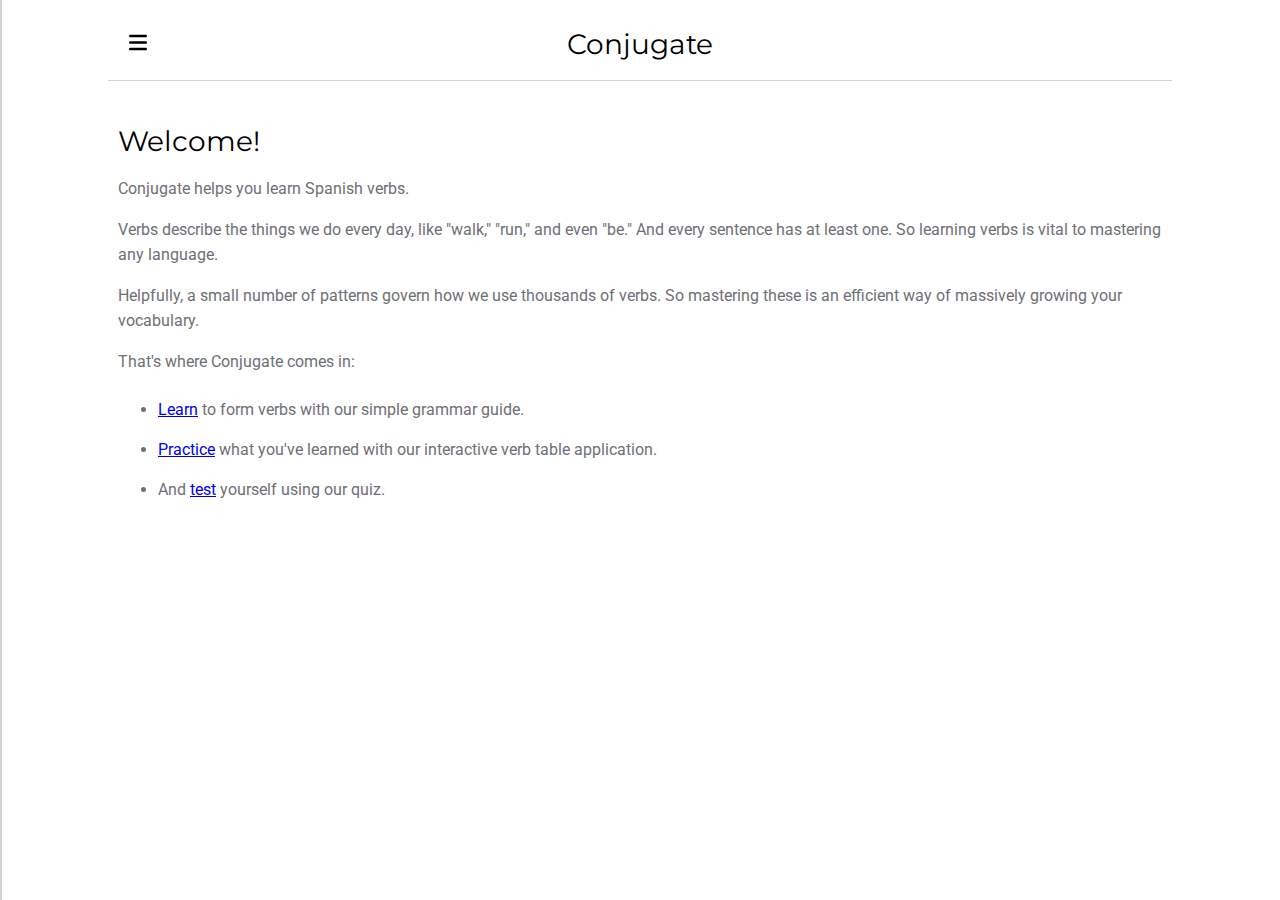
==== index.html @ c9ac595a "updated learn page layout" ====
<!DOCTYPE html>
<html lang="en">
  <head>
    <meta charset="UTF-8" />
    <meta
      name="description"
      content="Conjugator teaches you how to form Spanish
    verbs."
    />
    <meta http-equiv="X-UA-Compatible" content="IE=edge" />
    <meta name="viewport" content="width=device-width, initial-scale=1.0" />
    <title>Conjugator - Home</title>
    <!-- CUSTOM CSS -->
    <link rel="stylesheet" href="./css/main.css" />
    <link rel="stylesheet" href="./css/header.css" />
    <!-- GOOGLE FONTS -->
    <link rel="preconnect" href="https://fonts.googleapis.com" />
    <link rel="preconnect" href="https://fonts.gstatic.com" crossorigin />
    <link
      href="https://fonts.googleapis.com/css2?family=Montserrat:ital,wght@0,400;0,700;1,400&family=Roboto:ital,wght@0,300;0,700;1,300&display=swap"
      rel="stylesheet"
    />
    <!-- JQUERY -->
    <script src="https://ajax.googleapis.com/ajax/libs/jquery/3.6.0/jquery.min.js"></script>
    <script>
      $(function () {
        $("#js-header").load("header.html");
      });
    </script>
  </head>
  <body>
    <!-- HEADER -->
    <header id="js-header"></header>
    <!-- MAIN -->
    <main id="index-main">
      <h1 class="title">Welcome!</h1>
      <p>Conjugate helps you learn Spanish verbs.</p>
      <p>
        Verbs describe the things we do every day, like "walk," "run," and even
        "be." And every sentence has at least one. So learning verbs is vital to
        mastering any language.
      </p>
      <p>
        Helpfully, a small number of patterns govern how we use thousands of
        verbs. So mastering these is an efficient way of massively growing your
        vocabulary.
      </p>
      <p>That's where Conjugate comes in:</p>
      <ul>
        <li>
          <a href="./learn.html">Learn</a> to form verbs with our simple grammar
          guide.
        </li>
        <li>
          <a href="./app.html">Practice</a> what you've learned with our
          interactive verb table application.
        </li>
        <li>And <a href="#">test</a> yourself using our quiz.</li>
      </ul>
    </main>
  </body>
</html>
---- css/main.css ----
:root {
  --heading-font: "Montserrat", sans-serif;
  --heading-weight: "normal";
  --text-font: "Roboto", sans-serif;
  --text-color: rgba(110, 112, 118, 1);
  --text-faded: rgba(110, 112, 118, 0.2);
}

/* GENERIC CLASSES */

html {
  margin: 0;
  padding: 0;
  font-weight: normal;
}

.title {
  font-family: var(--heading-font);
  font-weight: var(--heading-weight);
  font-size: 28px;
  color: black;
}

h1 {
  font-family: var(--heading-font);
  font-weight: var(--heading-weight);
  margin-top: 50px;
  margin-bottom: 25px;
}

p {
  font-family: var(--text-font);
  font-size: 16px;
  color: var(--text-color);
  line-height: 25px;
}

/* MAIN */

#index-main {
  margin: 10px 10px;
  line-height: 20px;
}

#index-main a {
  font-family: var(--text-font);
}

#ul, li{
  font-family: var(--text-font);
  color: var(--text-color);
  font-size: 16px;
  line-height: 40px;
}


@media screen and (min-width: 1000px) {
  html {
    margin: 0px 100px;
  }
}

@media screen and (min-width: 1300px) {
  html {
    margin: 0px 200px;
  }
}
---- css/header.css ----
/* JAVASCRIPT HEADER LOAD */
#js-header {
  width: 100%;
  height: 8vh;
  border-bottom: 1px solid lightgray;
  display: flex;
  align-items: center;
  justify-content: center;
  font-family: var(--heading-font);
}

/* HEADER FLEXBOX */

/* set flex-grow for left and right divs (operating as spans) to 1, meaning:
  -only these divs will grow
  -they both get same widths - and will eventually distribute available space
  -center element will always be perfectly centered
    */
#nav-open-btn-container {
  flex: 1;
  /* border: 2px solid red; */
}

#header-title {
  flex: 4;
  text-align: center;
  text-decoration: none;
  color: black;
  /* border: 2px solid blue; */
}

#header-flex-dummy {
  flex: 1;
  /* border: 2px solid green; */
}

/* NAV-SIDEBAR */

/* Sidebar open button */
#nav-open-btn {
  width: 30px;
  border: none;
  background: none;
  margin-left: 15px;
  z-index: 1;
  cursor: pointer;
}

/* Sidebar menu */
#nav-sidebar {
  height: 100%;
  width: 0; /* 0 width - change this with JavaScript for on open */
  position: fixed;
  z-index: 1;
  top: 0;
  left: 0;
  background-color: white;
  border: 1px solid lightgrey;
  overflow-x: hidden; /* Disable horizontal scroll */
  padding-top: 60px;
  transition: 0.5s;
}

/* Sidebar close button */
#nav-sidebar #nav-close-btn {
  position: absolute;
  top: 0;
  right: 25px;
  font-size: 36px;
  margin-left: 50px;
}

/* Sidebar menu links */
#nav-sidebar a {
  padding: 8px 8px 8px 32px;
  text-decoration: none;
  font-size: 18px;
  color: #818181;
  display: block;
  transition: 0.3s;
}

@media screen and (min-width: 1000px) {
  #nav-sidebar a {
    font-size: 25px;
  }

  #nav-sidebar a:hover {
    color: #f1f1f1;
  }
}
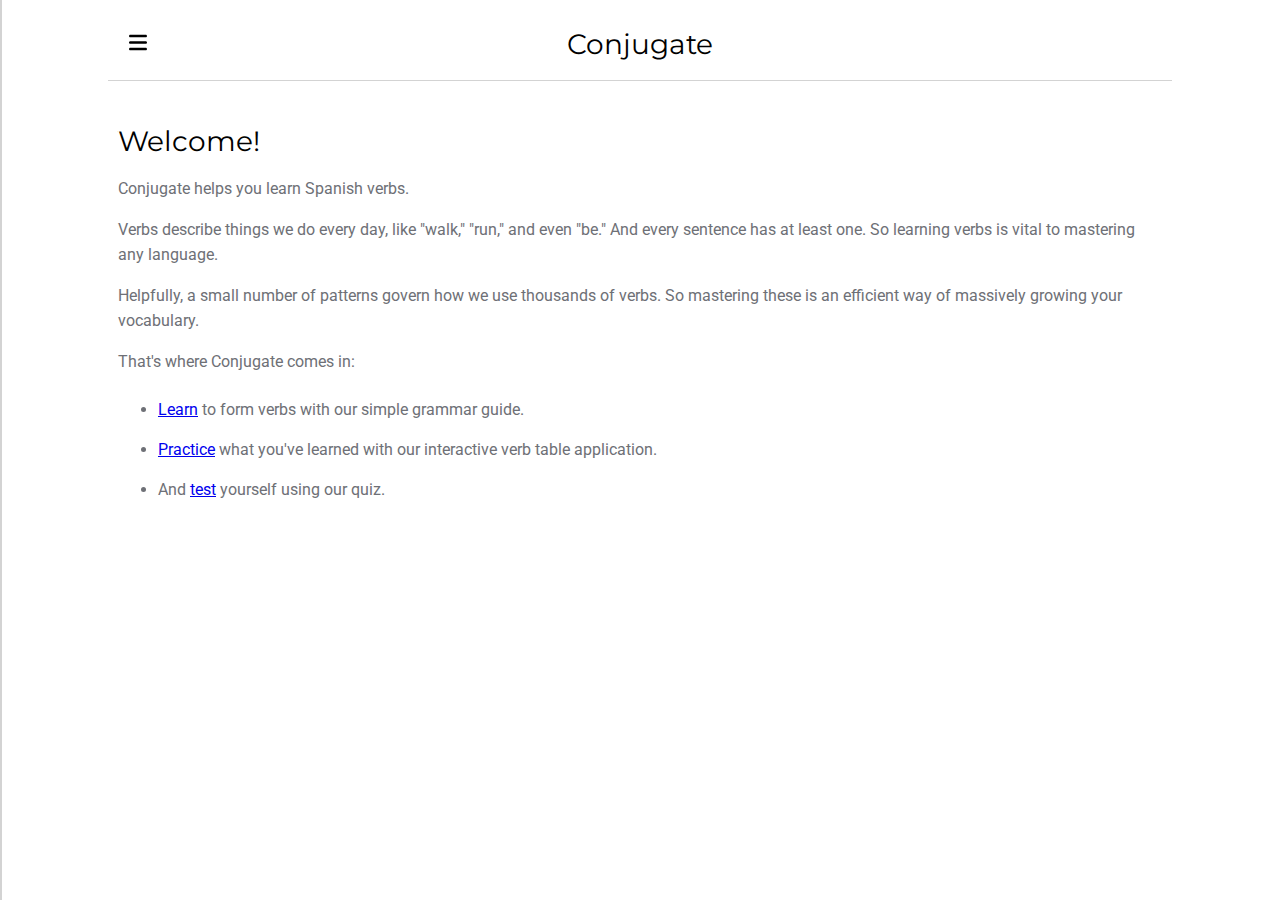
==== commit d61dfba4: "updated learn page text" ====
--- a/index.html
+++ b/index.html
@@ -36,7 +36,7 @@
       <h1 class="title">Welcome!</h1>
       <p>Conjugate helps you learn Spanish verbs.</p>
       <p>
-        Verbs describe the things we do every day, like "walk," "run," and even
+        Verbs describe things we do every day, like "walk," "run," and even
         "be." And every sentence has at least one. So learning verbs is vital to
         mastering any language.
       </p>
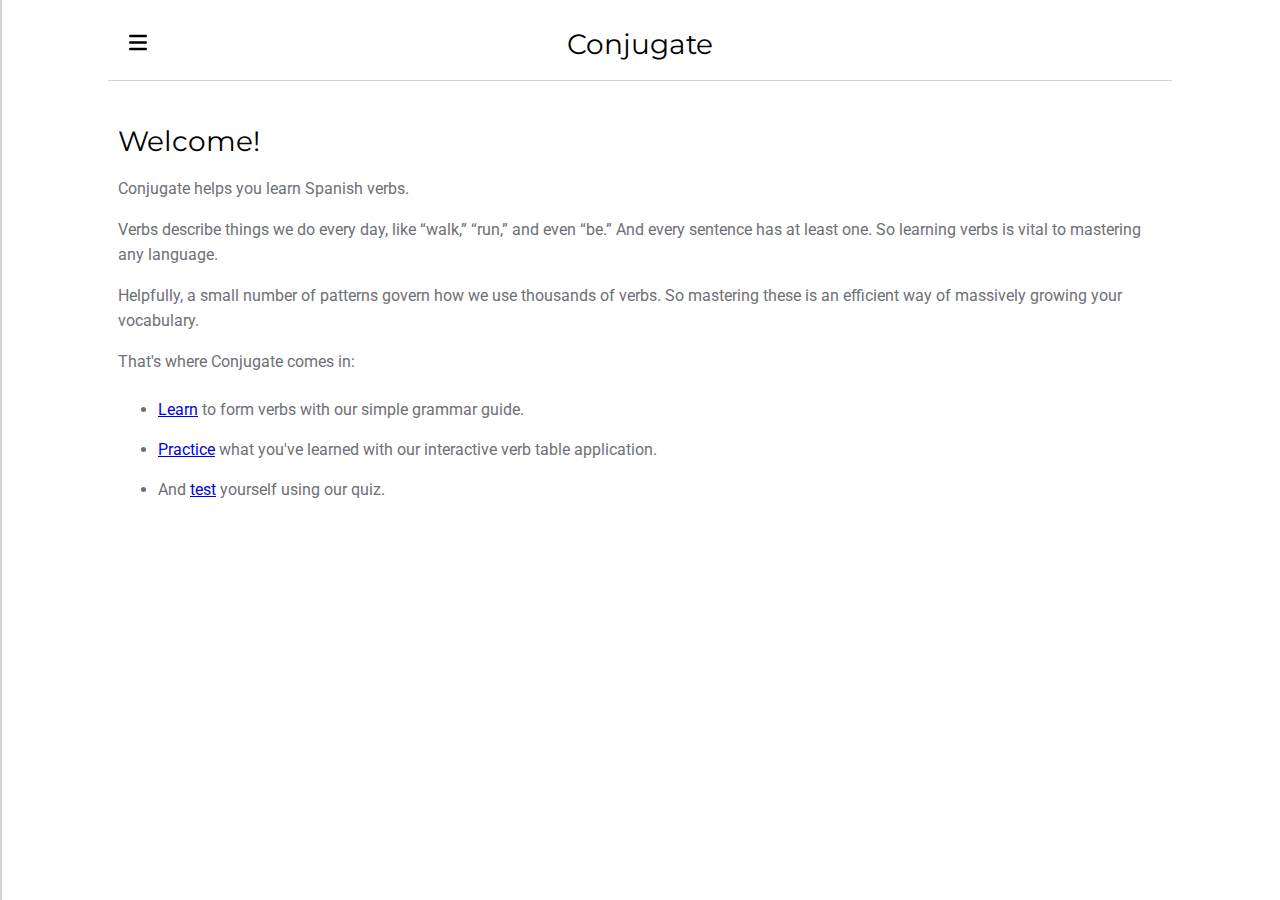
==== commit d613e87a: "adding content" ====
--- a/index.html
+++ b/index.html
@@ -36,9 +36,9 @@
       <h1 class="title">Welcome!</h1>
       <p>Conjugate helps you learn Spanish verbs.</p>
       <p>
-        Verbs describe things we do every day, like "walk," "run," and even
-        "be." And every sentence has at least one. So learning verbs is vital to
-        mastering any language.
+        Verbs describe things we do every day, like &#8220;walk,&#8221;
+        &#8220;run,&#8221; and even &#8220;be.&#8221; And every sentence has at
+        least one. So learning verbs is vital to mastering any language.
       </p>
       <p>
         Helpfully, a small number of patterns govern how we use thousands of
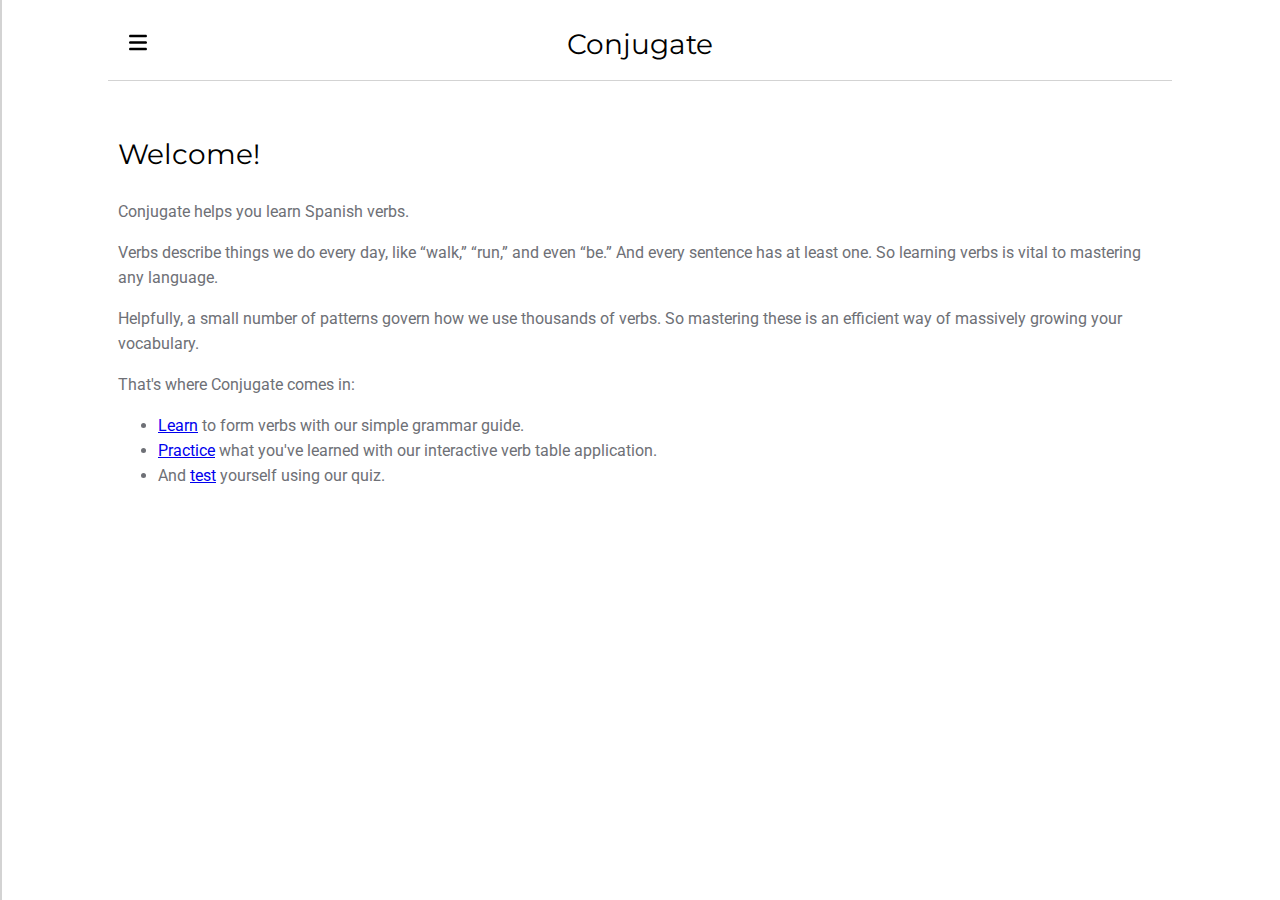
==== commit b5e5793e: "Tidied up CSS" ====
--- a/index.html
+++ b/index.html
@@ -11,8 +11,8 @@
     <meta name="viewport" content="width=device-width, initial-scale=1.0" />
     <title>Conjugator - Home</title>
     <!-- CUSTOM CSS -->
+    <link rel="stylesheet" href="./css/header.css" />
     <link rel="stylesheet" href="./css/main.css" />
-    <link rel="stylesheet" href="./css/header.css" />
     <!-- GOOGLE FONTS -->
     <link rel="preconnect" href="https://fonts.googleapis.com" />
     <link rel="preconnect" href="https://fonts.gstatic.com" crossorigin />
--- a/css/header.css
+++ b/css/header.css
@@ -1,4 +1,4 @@
-/* JAVASCRIPT HEADER LOAD */
+/* || JAVASCRIPT HEADER LOAD */
 #js-header {
   width: 100%;
   height: 8vh;
@@ -9,7 +9,7 @@
   font-family: var(--heading-font);
 }
 
-/* HEADER FLEXBOX */
+/* || HEADER FLEXBOX */
 
 /* set flex-grow for left and right divs (operating as spans) to 1, meaning:
   -only these divs will grow
@@ -34,7 +34,7 @@
   /* border: 2px solid green; */
 }
 
-/* NAV-SIDEBAR */
+/* || NAV-SIDEBAR */
 
 /* Sidebar open button */
 #nav-open-btn {
--- a/css/main.css
+++ b/css/main.css
@@ -1,58 +1,82 @@
+/* || CUSTOM PROPERTIES */
+
 :root {
   --heading-font: "Montserrat", sans-serif;
-  --heading-weight: "normal";
-  --text-font: "Roboto", sans-serif;
+  --paragraph-font: "Roboto", sans-serif;
   --text-color: rgba(110, 112, 118, 1);
-  --text-faded: rgba(110, 112, 118, 0.2);
+  --text-faded: rgba(110, 112, 118, 0.2); /* CHANGE TO CLASS AND UPDATE IN CSS*/
 }
 
-/* GENERIC CLASSES */
+/* || GENERAL STYLES */
 
-html {
-  margin: 0;
-  padding: 0;
-  font-weight: normal;
-}
-
-.title {
-  font-family: var(--heading-font);
-  font-weight: var(--heading-weight);
-  font-size: 28px;
-  color: black;
+main {
+  margin: 10px 10px;
+  /* line-height: 20px; */
 }
 
 h1 {
   font-family: var(--heading-font);
-  font-weight: var(--heading-weight);
-  margin-top: 50px;
-  margin-bottom: 25px;
+  font-weight: normal;
+  margin-top: 2em;
+  margin-bottom: 1em;
+}
+
+h2{
+  font-family: var(--heading-font);
+  font-weight: normal;
+  margin-top: 2em;
+}
+
+h3{
+  font-family: var(--heading-font);
+  font-weight: normal;
+  margin-top: 2em;
 }
 
 p {
-  font-family: var(--text-font);
+  font-family: var(--paragraph-font);
+  color: var(--text-color);
   font-size: 16px;
-  color: var(--text-color);
   line-height: 25px;
 }
 
-/* MAIN */
-
-#index-main {
-  margin: 10px 10px;
-  line-height: 20px;
+ul, ol{
+  font-family: var(--paragraph-font);
+  color: var(--text-color);
+  font-size: 16px;
+  line-height: 25px;
 }
 
-#index-main a {
-  font-family: var(--text-font);
+table {
+  table-layout: fixed;
+  border-collapse: collapse;
+  text-align: center;
+  box-sizing: border-box;
+  font-family: var(--heading-font);
+  /* border: 2px solid red; */
 }
 
-#ul, li{
-  font-family: var(--text-font);
-  color: var(--text-color);
-  font-size: 16px;
-  line-height: 40px;
+th {
+  font-family: var(--heading-font);
+  font-weight: normal;
 }
 
+td {
+  font-family: var(--paragraph-font);
+  color: var(--text-color);
+  word-wrap: break-word;
+  /* border: solid 1px black; */
+}
+
+
+/* || SITEWIDE */
+.title {
+  font-size: 28px;
+  /* color: black; */
+}
+
+
+/* || RESPONSIVE DESIGN */
 
 @media screen and (min-width: 1000px) {
   html {
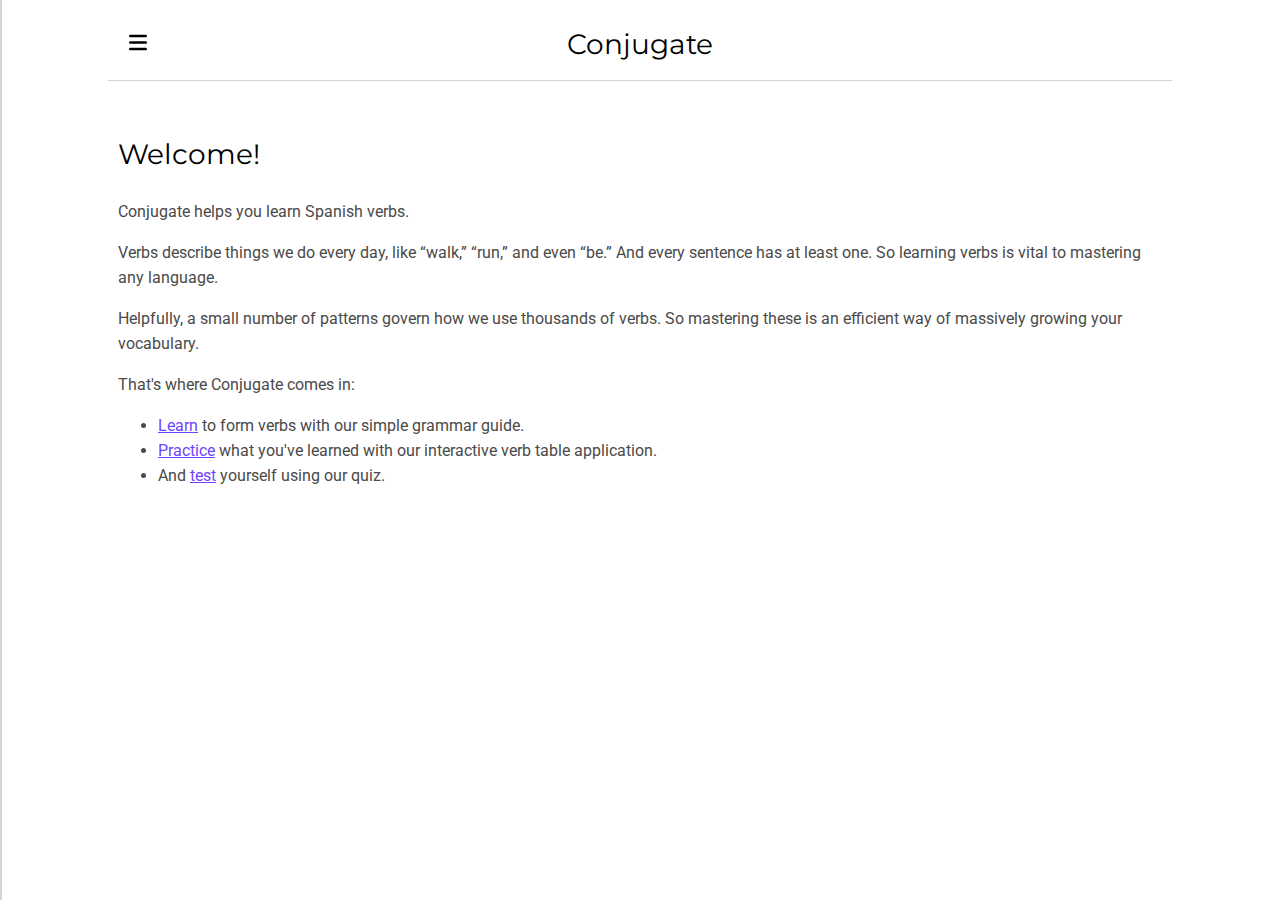
==== commit cd06f404: "tidied up CSS" ====
--- a/index.html
+++ b/index.html
@@ -11,8 +11,8 @@
     <meta name="viewport" content="width=device-width, initial-scale=1.0" />
     <title>Conjugator - Home</title>
     <!-- CUSTOM CSS -->
-    <link rel="stylesheet" href="./css/header.css" />
     <link rel="stylesheet" href="./css/main.css" />
+    <link rel="stylesheet" href="./css/specifics.css" />
     <!-- GOOGLE FONTS -->
     <link rel="preconnect" href="https://fonts.googleapis.com" />
     <link rel="preconnect" href="https://fonts.gstatic.com" crossorigin />
--- a/css/main.css
+++ b/css/main.css
@@ -3,8 +3,11 @@
 :root {
   --heading-font: "Montserrat", sans-serif;
   --paragraph-font: "Roboto", sans-serif;
-  --text-color: rgba(110, 112, 118, 1);
-  --text-faded: rgba(110, 112, 118, 0.2); /* CHANGE TO CLASS AND UPDATE IN CSS*/
+  --text-color: rgb(74, 74, 74);
+  --text-faded: rgba(74, 74, 74, 0.3); /* CHANGE TO CLASS AND UPDATE IN JS*/
+  --my-red: rgb(211, 62, 67);
+  --my-green: rgb(73, 159, 104);
+  --my-blue: rgb(110, 68, 255);
 }
 
 /* || GENERAL STYLES */
@@ -21,13 +24,13 @@
   margin-bottom: 1em;
 }
 
-h2{
+h2 {
   font-family: var(--heading-font);
   font-weight: normal;
   margin-top: 2em;
 }
 
-h3{
+h3 {
   font-family: var(--heading-font);
   font-weight: normal;
   margin-top: 2em;
@@ -40,7 +43,15 @@
   line-height: 25px;
 }
 
-ul, ol{
+a:link {
+  color: var(--my-blue)
+}
+
+a:visited {
+  color: var(--my-blue)
+}
+
+ul, ol {
   font-family: var(--paragraph-font);
   color: var(--text-color);
   font-size: 16px;
@@ -68,12 +79,14 @@
   /* border: solid 1px black; */
 }
 
+/* UTILITIES */
+
+.title {
+  font-size: 28px;
+}
+
 
 /* || SITEWIDE */
-.title {
-  font-size: 28px;
-  /* color: black; */
-}
 
 
 /* || RESPONSIVE DESIGN */
@@ -82,6 +95,14 @@
   html {
     margin: 0px 100px;
   }
+  
+  #nav-sidebar a {
+    font-size: 25px;
+  }
+
+  #nav-sidebar a:hover {
+    color: #f1f1f1;
+  }
 }
 
 @media screen and (min-width: 1300px) {
@@ -89,3 +110,4 @@
     margin: 0px 200px;
   }
 }
+
--- a/css/specifics.css
+++ b/css/specifics.css
@@ -0,0 +1,155 @@
+/* HEADER */
+
+/* Javascript header load */
+#js-header {
+  width: 100%;
+  height: 8vh;
+  border-bottom: 1px solid lightgray;
+  display: flex;
+  align-items: center;
+  justify-content: center;
+  font-family: var(--heading-font);
+}
+
+/* || Header flexbox */
+/* Set flex-grow for left and right divs (operating as spans) to 1, meaning:
+  -only these divs will grow
+  -they both get same widths - and will eventually distribute available space
+  -center element will always be perfectly centered
+    */
+#nav-open-btn-container {
+  flex: 1;
+  /* border: 2px solid red; */
+}
+
+#header-title {
+  flex: 4;
+  text-align: center;
+  text-decoration: none;
+  color: black;
+  /* border: 2px solid blue; */
+}
+
+#header-flex-dummy {
+  flex: 1;
+  /* border: 2px solid green; */
+}
+
+/* || Nav-sidebar */
+/* Sidebar open button */
+#nav-open-btn {
+  width: 30px;
+  border: none;
+  background: none;
+  margin-left: 15px;
+  z-index: 1;
+  cursor: pointer;
+}
+
+/* Sidebar menu */
+#nav-sidebar {
+  height: 100%;
+  width: 0; /* 0 width - change this with JavaScript for on open */
+  position: fixed;
+  z-index: 1;
+  top: 0;
+  left: 0;
+  background-color: white;
+  border: 1px solid lightgrey;
+  overflow-x: hidden; /* Disable horizontal scroll */
+  padding-top: 60px;
+  transition: 0.5s;
+}
+
+/* Sidebar close button */
+#nav-sidebar #nav-close-btn {
+  position: absolute;
+  top: 0;
+  right: 25px;
+  font-size: 36px;
+  margin-left: 50px;
+}
+
+/* Sidebar menu links */
+#nav-sidebar a {
+  padding: 8px 8px 8px 32px;
+  text-decoration: none;
+  font-size: 18px;
+  color: var(--text-color);
+  display: block;
+  transition: 0.3s;
+}
+
+/* || LEARN PAGE */
+
+#learn-article table{
+    width: 100%;
+    margin-bottom: 20px;
+    border: 1px solid lightgrey;
+    border-radius: 0.5em; /* NOT WORKING */
+  }
+  
+.ar-end{
+  color: var(--my-red);
+}
+  
+.er-end{
+  color: var(--my-green);
+}
+  
+.ir-end{
+  color: var(--my-blue);
+}
+  
+#learn-nav{
+  font-family: var(--heading-font);
+  padding: 10px;
+  border: 1px solid lightgrey;
+  border-radius: .5em;
+}
+  
+#learn-nav ul{
+  margin: 0; 
+  padding: 0;
+  list-style-type: none;
+  line-height: 30px;
+}
+  
+.to-top{
+  display: block;
+  margin-bottom: 35px;
+  font-family: var(--paragraph-font);
+}
+
+/* || APP PAGE */
+
+#app-menu-title {
+  text-align: center;
+  font-family: var(--heading-font);
+  font-size: 18px;
+  /* color: black; */
+  /* padding: 0; */
+  margin: 5vh;
+}
+
+#app-menu-grid {
+  display: grid;
+  height: 70vh;
+  /* width: 90%;
+  margin: 0 auto; */
+  grid-template-columns: repeat(3, 1fr);
+  gap: 10px;
+  justify-content: center;
+}
+
+#app-menu-grid button {
+  font-family: var(--paragraph-font);
+  /* color: black; */
+  border-radius: 1em;
+  font-size: 16px;
+}
+
+#app-body{
+  width: 100%;
+  height: 90%;
+}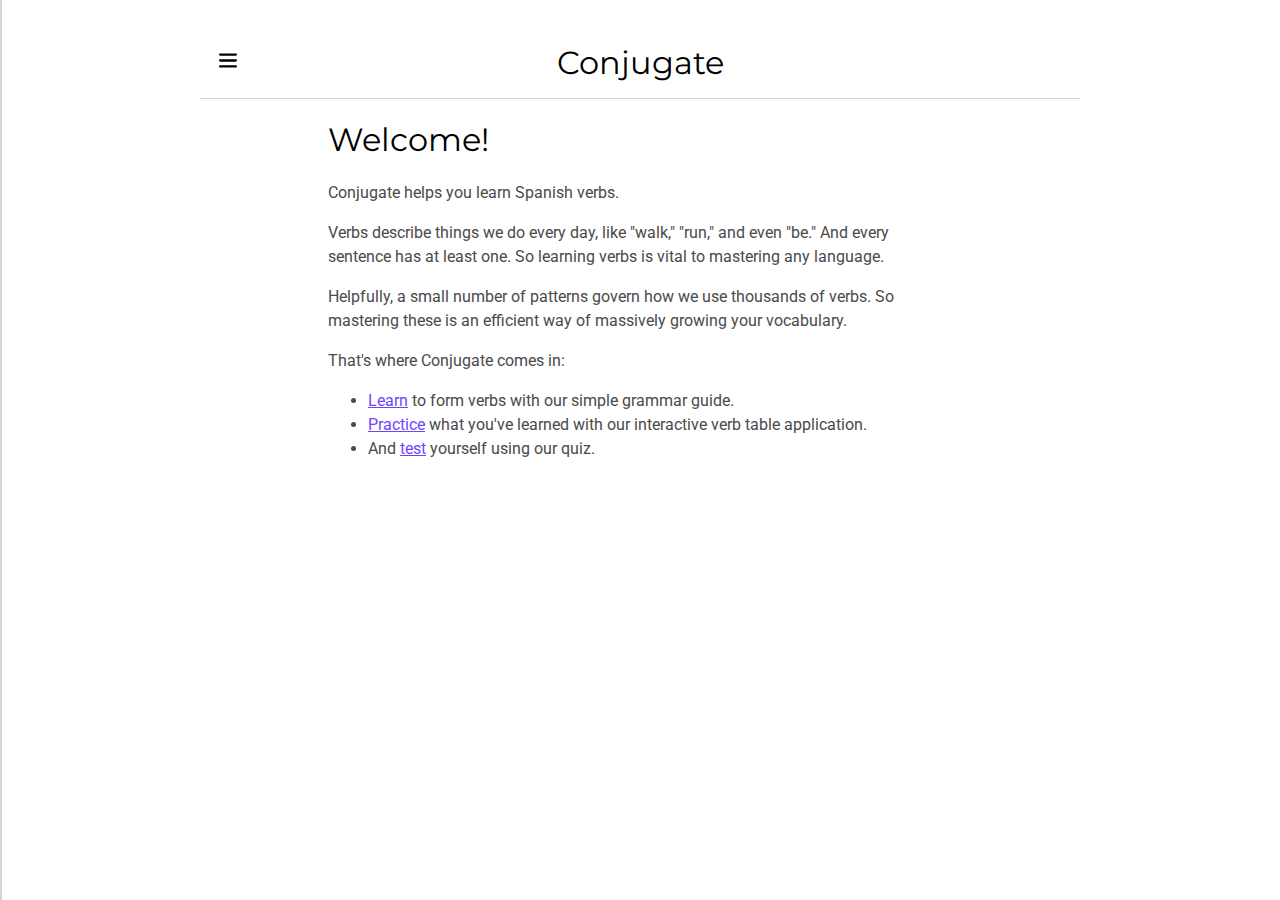
==== commit f31e8b76: "completing html text" ====
--- a/index.html
+++ b/index.html
@@ -36,9 +36,9 @@
       <h1 class="title">Welcome!</h1>
       <p>Conjugate helps you learn Spanish verbs.</p>
       <p>
-        Verbs describe things we do every day, like &#8220;walk,&#8221;
-        &#8220;run,&#8221; and even &#8220;be.&#8221; And every sentence has at
-        least one. So learning verbs is vital to mastering any language.
+        Verbs describe things we do every day, like "walk," "run," and even
+        "be." And every sentence has at least one. So learning verbs is vital to
+        mastering any language.
       </p>
       <p>
         Helpfully, a small number of patterns govern how we use thousands of
--- a/css/main.css
+++ b/css/main.css
@@ -1,61 +1,45 @@
-/* || CUSTOM PROPERTIES */
+/* | CUSTOM PROPERTIES */
 
 :root {
   --heading-font: "Montserrat", sans-serif;
   --paragraph-font: "Roboto", sans-serif;
-  --text-color: rgb(74, 74, 74);
-  --text-faded: rgba(74, 74, 74, 0.3); /* CHANGE TO CLASS AND UPDATE IN JS*/
+  --paragraph-color: rgb(74, 74, 74);
   --my-red: rgb(211, 62, 67);
   --my-green: rgb(73, 159, 104);
   --my-blue: rgb(110, 68, 255);
 }
 
-/* || GENERAL STYLES */
+/* | GENERAL STYLES */
 
 main {
-  margin: 10px 10px;
-  /* line-height: 20px; */
+  margin: 1vh 3vw;
 }
 
-h1 {
+h1, h2, h3 {
   font-family: var(--heading-font);
   font-weight: normal;
-  margin-top: 2em;
-  margin-bottom: 1em;
-}
-
-h2 {
-  font-family: var(--heading-font);
-  font-weight: normal;
-  margin-top: 2em;
-}
-
-h3 {
-  font-family: var(--heading-font);
-  font-weight: normal;
-  margin-top: 2em;
 }
 
 p {
   font-family: var(--paragraph-font);
-  color: var(--text-color);
-  font-size: 16px;
-  line-height: 25px;
+  color: var(--paragraph-color);
+  font-size: 1em;
+  line-height: 1.5em;
 }
 
-a:link {
-  color: var(--my-blue)
-}
-
-a:visited {
-  color: var(--my-blue)
+a, a:visited {
+  color: var(--my-blue);
+  font-size: 1em;
 }
 
 ul, ol {
   font-family: var(--paragraph-font);
-  color: var(--text-color);
-  font-size: 16px;
-  line-height: 25px;
+  color: var(--paragraph-color);
+  line-height: 1.5em;
+}
+
+span {
+  white-space: pre; /* stops Learn page verb ending explanations spilling over lines */
 }
 
 table {
@@ -63,8 +47,8 @@
   border-collapse: collapse;
   text-align: center;
   box-sizing: border-box;
-  font-family: var(--heading-font);
-  /* border: 2px solid red; */
+  font-family: var(--heading-font); /* default to ensure captions etc. get captured */
+  font-size: 1em;
 }
 
 th {
@@ -74,40 +58,43 @@
 
 td {
   font-family: var(--paragraph-font);
-  color: var(--text-color);
+  color: var(--paragraph-color);
+  height: 1.5em;
+  /* border: solid 2px black; */
   word-wrap: break-word;
-  /* border: solid 1px black; */
 }
 
-/* UTILITIES */
+/* | UTILITIES */
 
 .title {
-  font-size: 28px;
+  font-size: 2em;
 }
 
+.table-spaced td {
+  padding: 0.3em;
+}
 
-/* || SITEWIDE */
+/* | RESPONSIVE DESIGN */
 
+@media screen and (min-width: 950px) {
 
-/* || RESPONSIVE DESIGN */
-
-@media screen and (min-width: 1000px) {
   html {
-    margin: 0px 100px;
-  }
-  
-  #nav-sidebar a {
-    font-size: 25px;
+    margin: 2vh 15vw;
   }
 
-  #nav-sidebar a:hover {
-    color: #f1f1f1;
+  main {
+    margin: 1vh 10vw;
   }
+
 }
 
-@media screen and (min-width: 1300px) {
+@media screen and (min-width: 550px) and (max-width: 949px) {
+
   html {
-    margin: 0px 200px;
+    margin: 2vh 10vw;
   }
-}
 
+  main {
+    margin: 1vh 7.5vw;
+  }
+}--- a/css/specifics.css
+++ b/css/specifics.css
@@ -1,10 +1,9 @@
-/* HEADER */
-
-/* Javascript header load */
+/* | HEADER */
+
+/* || Javascript header load */
 #js-header {
-  width: 100%;
   height: 8vh;
-  border-bottom: 1px solid lightgray;
+  border-bottom: 1px solid lightgrey;
   display: flex;
   align-items: center;
   justify-content: center;
@@ -12,6 +11,7 @@
 }
 
 /* || Header flexbox */
+
 /* Set flex-grow for left and right divs (operating as spans) to 1, meaning:
   -only these divs will grow
   -they both get same widths - and will eventually distribute available space
@@ -36,17 +36,19 @@
 }
 
 /* || Nav-sidebar */
+
 /* Sidebar open button */
 #nav-open-btn {
-  width: 30px;
+  width: 2.2em;
   border: none;
   background: none;
-  margin-left: 15px;
+  margin-left: 1em;
   z-index: 1;
   cursor: pointer;
 }
 
-/* Sidebar menu */
+/* || Sidebar menu */
+
 #nav-sidebar {
   height: 100%;
   width: 0; /* 0 width - change this with JavaScript for on open */
@@ -57,37 +59,38 @@
   background-color: white;
   border: 1px solid lightgrey;
   overflow-x: hidden; /* Disable horizontal scroll */
-  padding-top: 60px;
+  padding-top: 4em;
   transition: 0.5s;
 }
 
-/* Sidebar close button */
+/* || Sidebar close button */
+
 #nav-sidebar #nav-close-btn {
   position: absolute;
   top: 0;
-  right: 25px;
-  font-size: 36px;
-  margin-left: 50px;
-}
-
-/* Sidebar menu links */
+  right: 0.7em;
+  font-size: 2.2em;
+  margin-left: 1em;
+}
+
+/* || Sidebar menu links */
+
 #nav-sidebar a {
-  padding: 8px 8px 8px 32px;
+  padding: 0.5em 0.5em 0.5em 1.5em;
   text-decoration: none;
-  font-size: 18px;
-  color: var(--text-color);
+  font-size: 1.5em;
+  color: var(--paragraph-color);
   display: block;
   transition: 0.3s;
 }
 
-/* || LEARN PAGE */
+/* | LEARN PAGE */
 
 #learn-article table{
-    width: 100%;
-    margin-bottom: 20px;
-    border: 1px solid lightgrey;
-    border-radius: 0.5em; /* NOT WORKING */
-  }
+  width: 100%;
+  margin-bottom: 1em;
+  border: 1px solid lightgrey;
+}
   
 .ar-end{
   color: var(--my-red);
@@ -103,53 +106,178 @@
   
 #learn-nav{
   font-family: var(--heading-font);
-  padding: 10px;
+  padding: 0.5em;
   border: 1px solid lightgrey;
-  border-radius: .5em;
+  border-radius: 1em;
 }
   
 #learn-nav ul{
   margin: 0; 
   padding: 0;
   list-style-type: none;
-  line-height: 30px;
+  line-height: 2em;
 }
   
 .to-top{
   display: block;
-  margin-bottom: 35px;
-  font-family: var(--paragraph-font);
-}
-
-/* || APP PAGE */
+  margin-bottom: 1.5em;
+  font-family: var(--paragraph-font);
+  font-size: 1.2em;
+}
+
+/* | APP PAGE */
+
+/* || App menu */
 
 #app-menu-title {
   text-align: center;
   font-family: var(--heading-font);
-  font-size: 18px;
-  /* color: black; */
-  /* padding: 0; */
+  font-size: 1.2em;
   margin: 5vh;
 }
 
 #app-menu-grid {
   display: grid;
-  height: 70vh;
-  /* width: 90%;
-  margin: 0 auto; */
+  height: 100%;
+  width: 100%;
+  margin: 0 auto;
   grid-template-columns: repeat(3, 1fr);
-  gap: 10px;
+  gap: 1em;
   justify-content: center;
+  font-size: 1.2em;
 }
 
 #app-menu-grid button {
   font-family: var(--paragraph-font);
-  /* color: black; */
+  color: var(--paragraph-color);
   border-radius: 1em;
-  font-size: 16px;
+  font-size: 1em;
+  background-color: white;
+  height: 6.5em;
+  width: 6em;
+  margin: 0 auto;
+}
+
+/* ||| App */
+
+#app {
+  display: none;
+  position: relative;
+  box-sizing: border-box;
+  width: 100%;
+  margin: 1em auto;
+  border: 1px solid var(--paragraph-color);
+  border-radius: 1em;
+  font-size: 1em;
+  padding: 0.5em;
+}
+
+#app-title {
+  margin: 0.2em auto;
+  /* border: 2px solid green; */
 }
 
 #app-body{
   width: 100%;
-  height: 90%;
-}+  height: 77vh;
+  table-layout: fixed;
+  /* border: 2px solid red; */
+}
+
+#quit-btn {
+  position: absolute;
+  right: 0;
+  top: 0;
+  margin: 1vw;
+  border-radius: 0.6em;
+  font-family: var(--paragraph-font);
+  font-size: 1em;
+  background-color: white;
+}
+
+/* height property prevents row expanding for multiline text (can only set max height on div, not on td). NOTE that, in the html, the ids are  attached to the divs, rather than the tds, to ensure that they're caught as well when the text is added via javascript.
+
+can add a transform property to balance text displacement caused by div */
+td div {
+  height: 1.5em;
+  /* transform: translateY(-0.5em); */
+  font-family: var(--paragraph-font);
+}
+
+/* Generic button code  */
+td button {
+  font-size: 1em;
+  font-family: var(--paragraph-font);
+  padding: 0.3em;
+  border-radius: 0.7em;
+  height: 2.8em;
+  margin: auto 0;
+}
+
+#show-ans {
+  display: inline-block;
+  padding-left: 1.5em;
+  padding-right: 1.5em;
+  background-color: white;
+}
+
+#got-it {
+  display: none;
+  width: 33.3%;
+  margin-right: 0.5em;
+  background-color: white;
+  color: var(--my-green);
+}
+
+#try-again {
+  display: none;
+  width: 33.3%;
+  margin-left: 0.5em;
+  background-color: white;
+  color: var(--my-red);
+}
+
+/* || Score screen */
+
+#score-container {
+  display: none;
+  flex-direction: column;
+  box-sizing: border-box;
+  height: 85vh;
+  align-items: center;
+  justify-content: center;
+}
+
+#score {
+  font-size: 1.6em;
+}
+
+#score-back-btn {
+  font-size: 1.2em;
+  font-family: var(--paragraph-font);
+  padding: 0.4em;
+  border-radius: 0.7em;
+}
+
+/* | REPONSIVE DESIGN */
+
+@media screen and (min-width: 650px) {
+  #nav-sidebar a {
+    font-size: 1.5em;
+  }
+
+  #nav-sidebar a:hover {
+    color: #f1f1f1;
+  }
+
+  #learn-article table {
+    width: 90%;
+  }
+}
+
+@media screen and (min-width: 650px) and (max-width: 949px) {
+  #learn-article table {
+    width: 90%;
+  }
+
+}
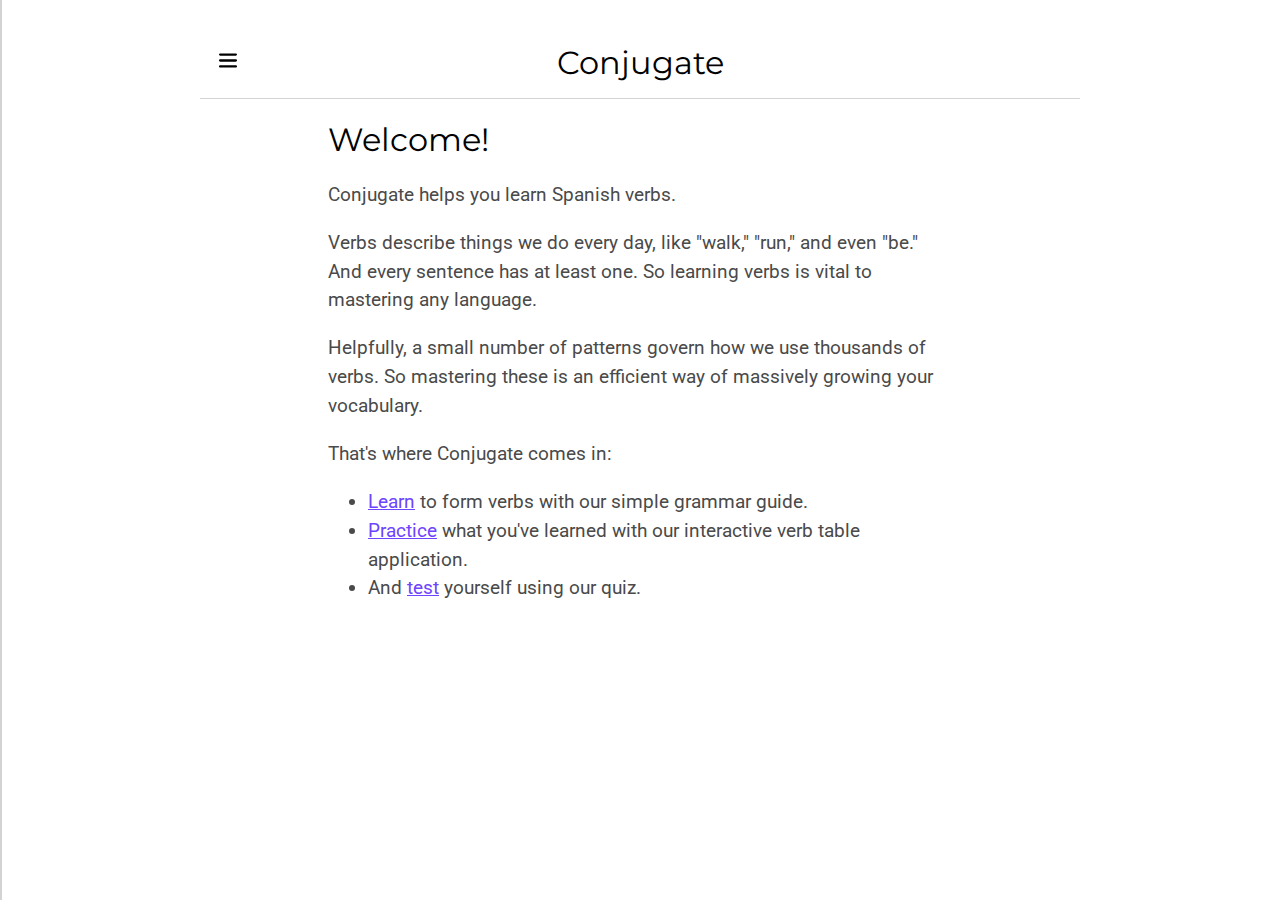
==== commit d265132a: "Added tooltip to index" ====
--- a/index.html
+++ b/index.html
@@ -55,7 +55,14 @@
           <a href="./app.html">Practice</a> what you've learned with our
           interactive verb table application.
         </li>
-        <li>And <a href="#">test</a> yourself using our quiz.</li>
+        <li>
+          <div class="tooltip">
+            And
+            <a href="#">test</a>
+            <span class="index-tooltip-text">Coming soon</span>
+            yourself using our quiz.
+          </div>
+        </li>
       </ul>
     </main>
   </body>
--- a/css/main.css
+++ b/css/main.css
@@ -23,23 +23,27 @@
 p {
   font-family: var(--paragraph-font);
   color: var(--paragraph-color);
-  font-size: 1em;
+  font-size: 1.2em;
   line-height: 1.5em;
 }
 
 a, a:visited {
   color: var(--my-blue);
-  font-size: 1em;
 }
 
 ul, ol {
   font-family: var(--paragraph-font);
   color: var(--paragraph-color);
   line-height: 1.5em;
+  font-size: 1.2em;
+}
+
+ul ul li {
+  font-size: 1.2rem;
 }
 
 span {
-  white-space: pre; /* stops Learn page verb ending explanations spilling over lines */
+  white-space: pre; /* prevents Learn page verb ending explanations from spilling over lines */
 }
 
 table {
@@ -47,7 +51,7 @@
   border-collapse: collapse;
   text-align: center;
   box-sizing: border-box;
-  font-family: var(--heading-font); /* default to ensure captions etc. get captured */
+  font-family: var(--heading-font); /* default to ensure captions etc. are caught */
   font-size: 1em;
 }
 
--- a/css/specifics.css
+++ b/css/specifics.css
@@ -3,7 +3,7 @@
 /* || Javascript header load */
 #js-header {
   height: 8vh;
-  border-bottom: 1px solid lightgrey;
+  border-bottom: 0.1em solid lightgrey;
   display: flex;
   align-items: center;
   justify-content: center;
@@ -12,7 +12,7 @@
 
 /* || Header flexbox */
 
-/* Set flex-grow for left and right divs (operating as spans) to 1, meaning:
+/* Sets flex-grow for left and right divs (operating as spans) to 1, meaning:
   -only these divs will grow
   -they both get same widths - and will eventually distribute available space
   -center element will always be perfectly centered
@@ -57,7 +57,7 @@
   top: 0;
   left: 0;
   background-color: white;
-  border: 1px solid lightgrey;
+  border: 0.1em solid lightgrey;
   overflow-x: hidden; /* Disable horizontal scroll */
   padding-top: 4em;
   transition: 0.5s;
@@ -84,12 +84,46 @@
   transition: 0.3s;
 }
 
+/* || Tooltips */
+
+.tooltip-text {
+  visibility: hidden;
+  background-color: rgba(0,0,0,0.7);
+  color: rgba(255,255,255,1);
+  text-align: center;
+  padding: 0.3em 0.3em;
+  margin-left: 2em;
+  border-radius: 0.5em;
+  position: absolute;
+  z-index: 1;
+}
+
+.index-tooltip-text {
+  visibility: hidden;
+  background-color: rgba(0,0,0,0.7);
+  color: rgba(255,255,255,1);
+  text-align: center;
+  padding: 0.3em 0.3em;
+  border-radius: 0.5em;
+  position: absolute;
+  z-index: 1;
+}
+
+.tooltip:hover .tooltip-text {
+  visibility: visible;
+}
+
+.tooltip:hover .index-tooltip-text {
+  visibility: visible;
+}
+
+
 /* | LEARN PAGE */
 
 #learn-article table{
   width: 100%;
   margin-bottom: 1em;
-  border: 1px solid lightgrey;
+  border: 0.1em solid lightgrey;
 }
   
 .ar-end{
@@ -107,7 +141,7 @@
 #learn-nav{
   font-family: var(--heading-font);
   padding: 0.5em;
-  border: 1px solid lightgrey;
+  border: 0.1em solid lightgrey;
   border-radius: 1em;
 }
   
@@ -122,7 +156,6 @@
   display: block;
   margin-bottom: 1.5em;
   font-family: var(--paragraph-font);
-  font-size: 1.2em;
 }
 
 /* | APP PAGE */
@@ -166,9 +199,9 @@
   box-sizing: border-box;
   width: 100%;
   margin: 1em auto;
-  border: 1px solid var(--paragraph-color);
+  border: 0.1em solid var(--paragraph-color);
   border-radius: 1em;
-  font-size: 1em;
+  font-size: 1.2em;
   padding: 0.5em;
 }
 
@@ -269,15 +302,4 @@
   #nav-sidebar a:hover {
     color: #f1f1f1;
   }
-
-  #learn-article table {
-    width: 90%;
-  }
-}
-
-@media screen and (min-width: 650px) and (max-width: 949px) {
-  #learn-article table {
-    width: 90%;
-  }
-
-}
+}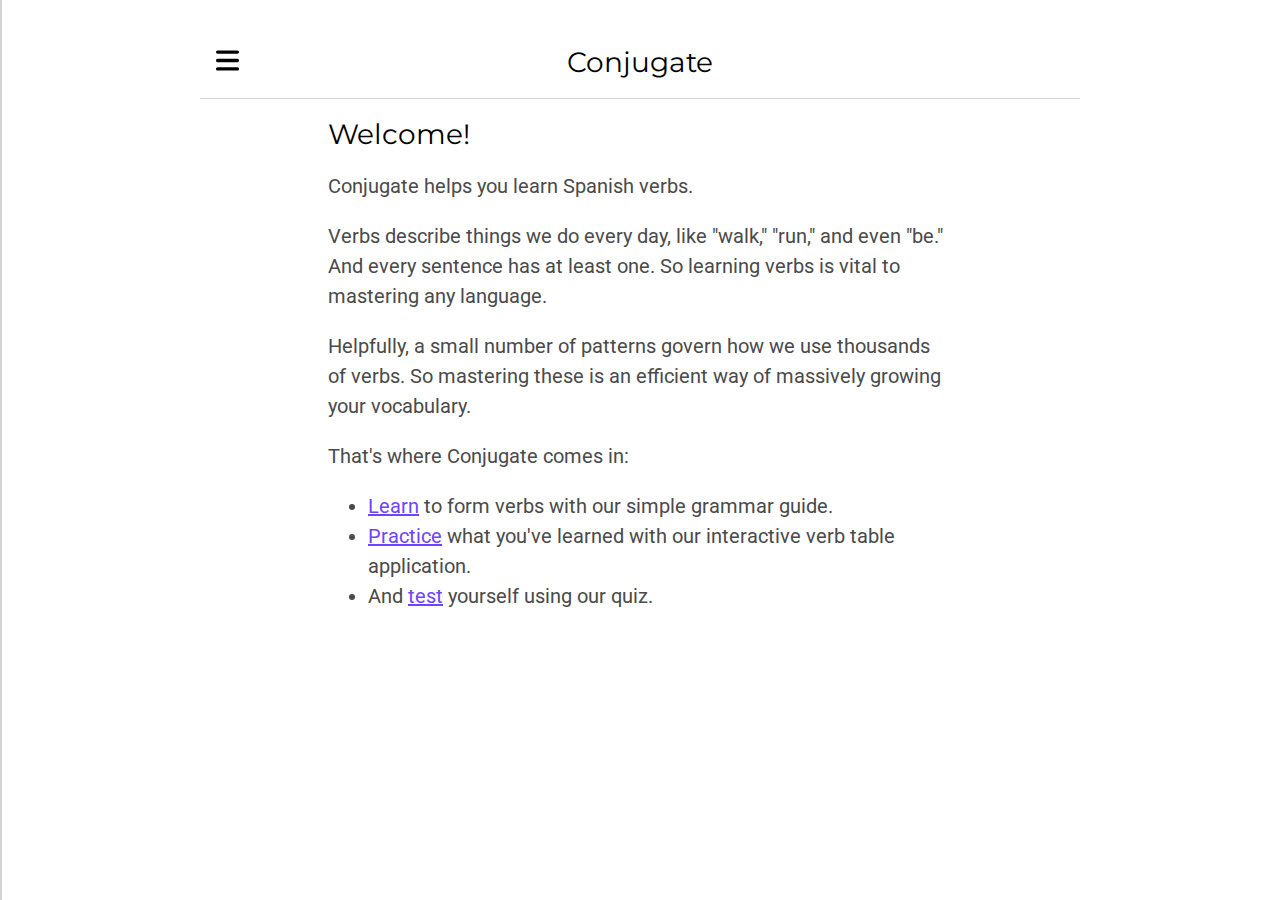
==== commit d6185d1b: "test page added; coming soon tooltips removed" ====
--- a/index.html
+++ b/index.html
@@ -56,10 +56,8 @@
           interactive verb table application.
         </li>
         <li>
-          <div class="tooltip">
             And
-            <a href="#">test</a>
-            <span class="index-tooltip-text">Coming soon</span>
+            <a href="./test.html">test</a>
             yourself using our quiz.
           </div>
         </li>
--- a/css/main.css
+++ b/css/main.css
@@ -11,39 +11,59 @@
 
 /* | GENERAL STYLES */
 
+html {
+  /* base figure for rem calculations; see https://developer.mozilla.org/en-US/docs/Learn/CSS/Styling_text/Fundamentals */
+  font-size: 10px;
+}
+
 main {
   margin: 1vh 3vw;
 }
 
-h1, h2, h3 {
+h1 {
   font-family: var(--heading-font);
   font-weight: normal;
+  font-size: 2.75rem;
 }
 
-p {
+h2 {
+  font-family: var(--heading-font);
+  font-weight: normal;
+  font-size: 2.5rem;
+}
+
+h3 {
+  font-family: var(--heading-font);
+  font-weight: normal;
+  font-size: 2.25rem;
+}
+
+p, li {
   font-family: var(--paragraph-font);
   color: var(--paragraph-color);
-  font-size: 1.2em;
-  line-height: 1.5em;
+  font-size: 2rem;
+  line-height: 1.5;
 }
 
 a, a:visited {
   color: var(--my-blue);
+  font-size: 2rem;
 }
 
-ul, ol {
+a:active {
+  opacity: 0.5;
+}
+
+/* Replaced with li rule above */
+/* ul, ol {
   font-family: var(--paragraph-font);
   color: var(--paragraph-color);
-  line-height: 1.5em;
-  font-size: 1.2em;
-}
-
-ul ul li {
-  font-size: 1.2rem;
-}
+  font-size: 2rem;
+  line-height: 1.5;
+} */
 
 span {
-  white-space: pre; /* prevents Learn page verb ending explanations from spilling over lines */
+  white-space: pre; /* prevents Learn page verb ending descriptions from spilling over lines */
 }
 
 table {
@@ -52,7 +72,7 @@
   text-align: center;
   box-sizing: border-box;
   font-family: var(--heading-font); /* default to ensure captions etc. are caught */
-  font-size: 1em;
+  font-size: 1.5rem;
 }
 
 th {
@@ -63,7 +83,7 @@
 td {
   font-family: var(--paragraph-font);
   color: var(--paragraph-color);
-  height: 1.5em;
+  /* height: 1.5rem; */
   /* border: solid 2px black; */
   word-wrap: break-word;
 }
@@ -71,14 +91,25 @@
 /* | UTILITIES */
 
 .title {
-  font-size: 2em;
+  font-size: 2.75rem;
 }
 
 .table-spaced td {
-  padding: 0.3em;
+  padding: 0.5rem;
 }
 
 /* | RESPONSIVE DESIGN */
+
+@media screen and (min-width: 550px) {
+
+  html {
+    margin: 2vh 10vw;
+  }
+
+  main {
+    margin: 1vh 7.5vw;
+  }
+}
 
 @media screen and (min-width: 950px) {
 
@@ -90,15 +121,4 @@
     margin: 1vh 10vw;
   }
 
-}
-
-@media screen and (min-width: 550px) and (max-width: 949px) {
-
-  html {
-    margin: 2vh 10vw;
-  }
-
-  main {
-    margin: 1vh 7.5vw;
-  }
 }--- a/css/specifics.css
+++ b/css/specifics.css
@@ -3,7 +3,7 @@
 /* || Javascript header load */
 #js-header {
   height: 8vh;
-  border-bottom: 0.1em solid lightgrey;
+  border-bottom: 0.1rem solid lightgrey;
   display: flex;
   align-items: center;
   justify-content: center;
@@ -39,10 +39,10 @@
 
 /* Sidebar open button */
 #nav-open-btn {
-  width: 2.2em;
+  width: 3.5rem;
   border: none;
   background: none;
-  margin-left: 1em;
+  margin-left: 1rem;
   z-index: 1;
   cursor: pointer;
 }
@@ -57,10 +57,14 @@
   top: 0;
   left: 0;
   background-color: white;
-  border: 0.1em solid lightgrey;
+  border: 0.1rem solid lightgrey;
   overflow-x: hidden; /* Disable horizontal scroll */
-  padding-top: 4em;
+  padding-top: 4rem;
   transition: 0.5s;
+}
+
+#nav-sidebar a:hover {
+  color: #f1f1f1;
 }
 
 /* || Sidebar close button */
@@ -68,17 +72,18 @@
 #nav-sidebar #nav-close-btn {
   position: absolute;
   top: 0;
-  right: 0.7em;
-  font-size: 2.2em;
-  margin-left: 1em;
+  right: 1.5rem;
+  font-size: 5rem;
+  padding: 0;
+  /* border: 2px solid black; */
 }
 
 /* || Sidebar menu links */
 
 #nav-sidebar a {
-  padding: 0.5em 0.5em 0.5em 1.5em;
+  padding: 1rem 1rem 1rem 2.5rem;
   text-decoration: none;
-  font-size: 1.5em;
+  font-size: 2rem;
   color: var(--paragraph-color);
   display: block;
   transition: 0.3s;
@@ -91,11 +96,12 @@
   background-color: rgba(0,0,0,0.7);
   color: rgba(255,255,255,1);
   text-align: center;
-  padding: 0.3em 0.3em;
-  margin-left: 2em;
-  border-radius: 0.5em;
+  padding: 0.75rem 0.75rem;
+  border-radius: 2rem;
   position: absolute;
   z-index: 1;
+  font-size: 2rem;
+  margin-left: 4rem;
 }
 
 .index-tooltip-text {
@@ -103,10 +109,11 @@
   background-color: rgba(0,0,0,0.7);
   color: rgba(255,255,255,1);
   text-align: center;
-  padding: 0.3em 0.3em;
-  border-radius: 0.5em;
+  padding: 0.75rem 0.75rem;
+  border-radius: 2rem;
   position: absolute;
   z-index: 1;
+  font-size: 2rem;
 }
 
 .tooltip:hover .tooltip-text {
@@ -117,13 +124,12 @@
   visibility: visible;
 }
 
-
 /* | LEARN PAGE */
 
 #learn-article table{
   width: 100%;
-  margin-bottom: 1em;
-  border: 0.1em solid lightgrey;
+  margin-bottom: 1rem;
+  border: 0.1rem solid lightgrey;
 }
   
 .ar-end{
@@ -140,21 +146,21 @@
   
 #learn-nav{
   font-family: var(--heading-font);
-  padding: 0.5em;
-  border: 0.1em solid lightgrey;
-  border-radius: 1em;
+  padding: 1rem;
+  border: 0.1rem solid lightgrey;
+  border-radius: 2rem;
 }
   
 #learn-nav ul{
   margin: 0; 
   padding: 0;
   list-style-type: none;
-  line-height: 2em;
+  line-height: 2;
 }
   
 .to-top{
   display: block;
-  margin-bottom: 1.5em;
+  margin-bottom: 1.5rem;
   font-family: var(--paragraph-font);
 }
 
@@ -165,29 +171,29 @@
 #app-menu-title {
   text-align: center;
   font-family: var(--heading-font);
-  font-size: 1.2em;
+  font-size: 2.25rem;
   margin: 5vh;
 }
 
 #app-menu-grid {
   display: grid;
+  grid-template-columns: repeat(3, 1fr);
+  gap: 1.5rem;
+  justify-content: center;
   height: 100%;
   width: 100%;
   margin: 0 auto;
-  grid-template-columns: repeat(3, 1fr);
-  gap: 1em;
-  justify-content: center;
-  font-size: 1.2em;
+  /* font-size: 2rem; */
 }
 
 #app-menu-grid button {
   font-family: var(--paragraph-font);
   color: var(--paragraph-color);
-  border-radius: 1em;
-  font-size: 1em;
-  background-color: white;
-  height: 6.5em;
-  width: 6em;
+  border-radius: 2rem;
+  font-size: 2rem;
+  background-color: white;
+  height: 12rem;
+  width: 12rem;
   margin: 0 auto;
 }
 
@@ -198,15 +204,16 @@
   position: relative;
   box-sizing: border-box;
   width: 100%;
-  margin: 1em auto;
-  border: 0.1em solid var(--paragraph-color);
-  border-radius: 1em;
-  font-size: 1.2em;
-  padding: 0.5em;
+  margin: 1rem auto;
+  border: 0.1rem solid var(--paragraph-color);
+  border-radius: 2rem;
+  /* font-size: 2rem; */
+  padding: 0.5rem;
 }
 
 #app-title {
-  margin: 0.2em auto;
+  margin: 0.2rem auto;
+  font-size: 2rem;
   /* border: 2px solid green; */
 }
 
@@ -214,17 +221,18 @@
   width: 100%;
   height: 77vh;
   table-layout: fixed;
+  font-size: 2rem;
   /* border: 2px solid red; */
 }
 
 #quit-btn {
   position: absolute;
-  right: 0;
-  top: 0;
+  right: 0.5rem;
+  top: 0.5rem;
   margin: 1vw;
-  border-radius: 0.6em;
-  font-family: var(--paragraph-font);
-  font-size: 1em;
+  border-radius: 1.5rem;
+  font-family: var(--paragraph-font);
+  font-size: 2rem;
   background-color: white;
 }
 
@@ -232,32 +240,32 @@
 
 can add a transform property to balance text displacement caused by div */
 td div {
-  height: 1.5em;
-  /* transform: translateY(-0.5em); */
+  height: 1.5rem;
+  /* transform: translateY(-0.5rem); */
   font-family: var(--paragraph-font);
 }
 
 /* Generic button code  */
 td button {
-  font-size: 1em;
-  font-family: var(--paragraph-font);
-  padding: 0.3em;
-  border-radius: 0.7em;
-  height: 2.8em;
+  font-size: 2rem;
+  font-family: var(--paragraph-font);
+  padding: 0.3rem;
+  border-radius: 2rem;
+  height: 5.6rem;
   margin: auto 0;
 }
 
 #show-ans {
   display: inline-block;
-  padding-left: 1.5em;
-  padding-right: 1.5em;
+  padding-left: 3rem;
+  padding-right: 3rem;
   background-color: white;
 }
 
 #got-it {
   display: none;
   width: 33.3%;
-  margin-right: 0.5em;
+  margin-right: 0.5rem;
   background-color: white;
   color: var(--my-green);
 }
@@ -265,7 +273,7 @@
 #try-again {
   display: none;
   width: 33.3%;
-  margin-left: 0.5em;
+  margin-left: 0.5rem;
   background-color: white;
   color: var(--my-red);
 }
@@ -275,31 +283,19 @@
 #score-container {
   display: none;
   flex-direction: column;
+  align-items: center;
+  justify-content: center;
   box-sizing: border-box;
   height: 85vh;
-  align-items: center;
-  justify-content: center;
 }
 
 #score {
-  font-size: 1.6em;
+  font-size: 3rem;
 }
 
 #score-back-btn {
-  font-size: 1.2em;
-  font-family: var(--paragraph-font);
-  padding: 0.4em;
-  border-radius: 0.7em;
-}
-
-/* | REPONSIVE DESIGN */
-
-@media screen and (min-width: 650px) {
-  #nav-sidebar a {
-    font-size: 1.5em;
-  }
-
-  #nav-sidebar a:hover {
-    color: #f1f1f1;
-  }
+  font-size: 2rem;
+  font-family: var(--paragraph-font);
+  padding: 0.8rem;
+  border-radius: 2rem;
 }